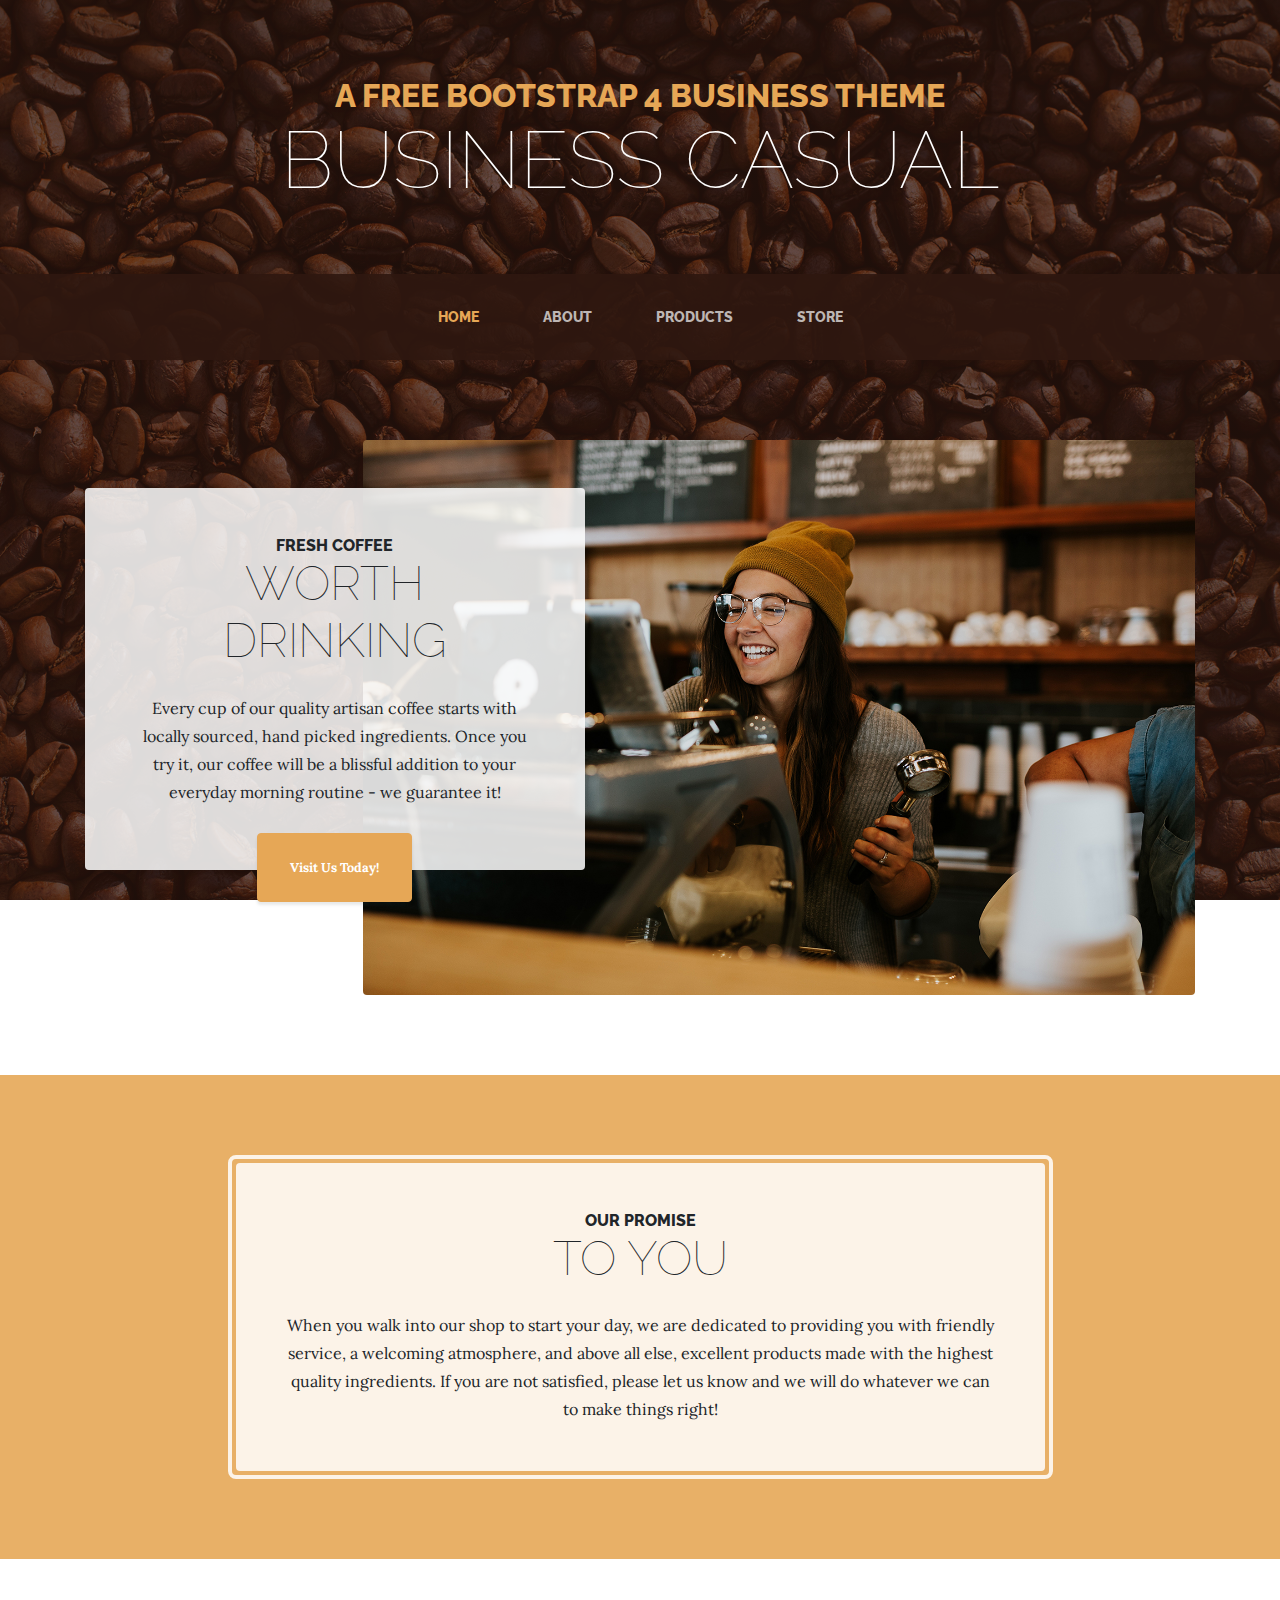
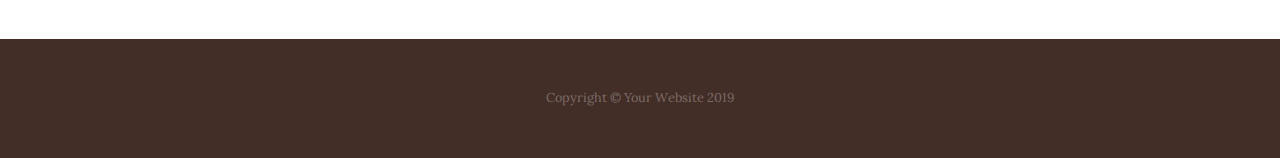
==== index.html @ d93c9dc2 "Initial commit. Pushing theme to Github." ====
<!DOCTYPE html>
<html lang="en">

<head>

  <meta charset="utf-8">
  <meta name="viewport" content="width=device-width, initial-scale=1, shrink-to-fit=no">
  <meta name="description" content="">
  <meta name="author" content="">

  <title>Business Casual - Start Bootstrap Theme</title>

  <!-- Bootstrap core CSS -->
  <link href="vendor/bootstrap/css/bootstrap.min.css" rel="stylesheet">

  <!-- Custom fonts for this template -->
  <link href="https://fonts.googleapis.com/css?family=Raleway:100,100i,200,200i,300,300i,400,400i,500,500i,600,600i,700,700i,800,800i,900,900i" rel="stylesheet">
  <link href="https://fonts.googleapis.com/css?family=Lora:400,400i,700,700i" rel="stylesheet">

  <!-- Custom styles for this template -->
  <link href="css/business-casual.min.css" rel="stylesheet">

</head>

<body>

  <h1 class="site-heading text-center text-white d-none d-lg-block">
    <span class="site-heading-upper text-primary mb-3">A Free Bootstrap 4 Business Theme</span>
    <span class="site-heading-lower">Business Casual</span>
  </h1>

  <!-- Navigation -->
  <nav class="navbar navbar-expand-lg navbar-dark py-lg-4" id="mainNav">
    <div class="container">
      <a class="navbar-brand text-uppercase text-expanded font-weight-bold d-lg-none" href="#">Start Bootstrap</a>
      <button class="navbar-toggler" type="button" data-toggle="collapse" data-target="#navbarResponsive" aria-controls="navbarResponsive" aria-expanded="false" aria-label="Toggle navigation">
        <span class="navbar-toggler-icon"></span>
      </button>
      <div class="collapse navbar-collapse" id="navbarResponsive">
        <ul class="navbar-nav mx-auto">
          <li class="nav-item active px-lg-4">
            <a class="nav-link text-uppercase text-expanded" href="index.html">Home
              <span class="sr-only">(current)</span>
            </a>
          </li>
          <li class="nav-item px-lg-4">
            <a class="nav-link text-uppercase text-expanded" href="about.html">About</a>
          </li>
          <li class="nav-item px-lg-4">
            <a class="nav-link text-uppercase text-expanded" href="products.html">Products</a>
          </li>
          <li class="nav-item px-lg-4">
            <a class="nav-link text-uppercase text-expanded" href="store.html">Store</a>
          </li>
        </ul>
      </div>
    </div>
  </nav>

  <section class="page-section clearfix">
    <div class="container">
      <div class="intro">
        <img class="intro-img img-fluid mb-3 mb-lg-0 rounded" src="img/intro.jpg" alt="">
        <div class="intro-text left-0 text-center bg-faded p-5 rounded">
          <h2 class="section-heading mb-4">
            <span class="section-heading-upper">Fresh Coffee</span>
            <span class="section-heading-lower">Worth Drinking</span>
          </h2>
          <p class="mb-3">Every cup of our quality artisan coffee starts with locally sourced, hand picked ingredients. Once you try it, our coffee will be a blissful addition to your everyday morning routine - we guarantee it!
          </p>
          <div class="intro-button mx-auto">
            <a class="btn btn-primary btn-xl" href="#">Visit Us Today!</a>
          </div>
        </div>
      </div>
    </div>
  </section>

  <section class="page-section cta">
    <div class="container">
      <div class="row">
        <div class="col-xl-9 mx-auto">
          <div class="cta-inner text-center rounded">
            <h2 class="section-heading mb-4">
              <span class="section-heading-upper">Our Promise</span>
              <span class="section-heading-lower">To You</span>
            </h2>
            <p class="mb-0">When you walk into our shop to start your day, we are dedicated to providing you with friendly service, a welcoming atmosphere, and above all else, excellent products made with the highest quality ingredients. If you are not satisfied, please let us know and we will do whatever we can to make things right!</p>
          </div>
        </div>
      </div>
    </div>
  </section>

  <footer class="footer text-faded text-center py-5">
    <div class="container">
      <p class="m-0 small">Copyright &copy; Your Website 2019</p>
    </div>
  </footer>

  <!-- Bootstrap core JavaScript -->
  <script src="vendor/jquery/jquery.min.js"></script>
  <script src="vendor/bootstrap/js/bootstrap.bundle.min.js"></script>

</body>

</html>
---- css/business-casual.min.css ----
/*!
 * Start Bootstrap - Business Casual v5.0.3 (https://startbootstrap.com/template-overviews/business-casual)
 * Copyright 2013-2019 Start Bootstrap
 * Licensed under MIT (https://github.com/BlackrockDigital/startbootstrap-business-casual/blob/master/LICENSE)
 */body{font-family:Lora;background:-webkit-gradient(linear,left top,left bottom,from(rgba(47,23,15,.65))),url(../img/bg.jpg);background:linear-gradient(rgba(47,23,15,.65)),url(../img/bg.jpg);background-attachment:fixed;background-position:center;background-size:cover}h1,h2,h3,h4,h5,h6{font-family:Raleway}p{line-height:1.75}.text-faded{color:rgba(255,255,255,.3)}.site-heading{margin-top:5rem;margin-bottom:5rem;text-transform:uppercase;line-height:1;font-family:Raleway}.site-heading .site-heading-upper{display:block;font-size:2rem;font-weight:800}.site-heading .site-heading-lower{font-size:5rem;font-weight:100;line-height:4rem}.page-section{margin-top:5rem;margin-bottom:5rem}.section-heading{text-transform:uppercase}.section-heading .section-heading-upper{display:block;font-size:1rem;font-weight:800}.section-heading .section-heading-lower{display:block;font-size:3rem;font-weight:100}.bg-faded{background-color:rgba(255,255,255,.85)}#mainNav{background-color:rgba(47,23,15,.9);font-family:Raleway}#mainNav .navbar-brand{color:#e6a756}#mainNav .navbar-nav .nav-item .nav-link{color:rgba(255,255,255,.7);font-weight:800}#mainNav .navbar-nav .nav-item.active .nav-link{color:#e6a756}@media (min-width:992px){#mainNav .navbar-nav .nav-item .nav-link{font-size:.9rem}#mainNav .navbar-nav .nav-item .nav-link:hover{color:rgba(255,255,255,.4)}#mainNav .navbar-nav .nav-item.active .nav-link:hover{color:#e6a756}}.btn-xl{font-weight:700;font-size:.8rem;padding-top:1.5rem;padding-bottom:1.5rem;padding-left:2rem;padding-right:2rem}.intro{position:relative}@media (min-width:992px){.intro .intro-img{width:75%;float:right}.intro .intro-text{left:0;width:60%;margin-top:3rem;position:absolute}.intro .intro-text .intro-button{width:100%;left:0;position:absolute;bottom:-2rem}}@media (min-width:1200px){.intro .intro-text{width:45%}}.cta{padding-top:5rem;padding-bottom:5rem;background-color:rgba(230,167,86,.9)}.cta .cta-inner{position:relative;padding:3rem;margin:.5rem;background-color:rgba(255,255,255,.85)}.cta .cta-inner:before{border-radius:.5rem;content:'';position:absolute;top:-.5rem;bottom:-.5rem;left:-.5rem;right:-.5rem;border:.25rem solid rgba(255,255,255,.85)}@media (min-width:992px){.about-heading .about-heading-img{position:relative;z-index:0}.about-heading .about-heading-content{margin-top:-5rem;position:relative;z-index:1}}@media (min-width:992px){.product-item .product-item-title{position:relative;z-index:1;margin-bottom:-3rem}.product-item .product-item-img{position:relative;z-index:0;max-width:60vw}.product-item .product-item-description{position:relative;z-index:1;margin-top:-3rem;max-width:50vw}}.list-hours{font-size:.9rem}.list-hours .list-hours-item{border-bottom:1px solid rgba(230,167,86,.5);padding-bottom:.25rem;margin-bottom:1rem;font-style:italic}.list-hours .list-hours-item.today{font-weight:700;color:#e6a756}@media (min-width:992px){.list-hours{width:50%;font-size:1.1rem}}.address strong{font-size:1.2rem}.footer{background-color:rgba(47,23,15,.9)}.text-primary{color:#e6a756!important}.bg-primary{background-color:#e6a756!important}.btn{-webkit-box-shadow:0 3px 3px 0 rgba(33,37,41,.1);box-shadow:0 3px 3px 0 rgba(33,37,41,.1)}.btn-primary{background-color:#e6a756;border-color:#e6a756}.btn-primary:active,.btn-primary:focus,.btn-primary:hover{background-color:#df902a;border-color:#df902a}.font-weight-light{font-weight:100!important}
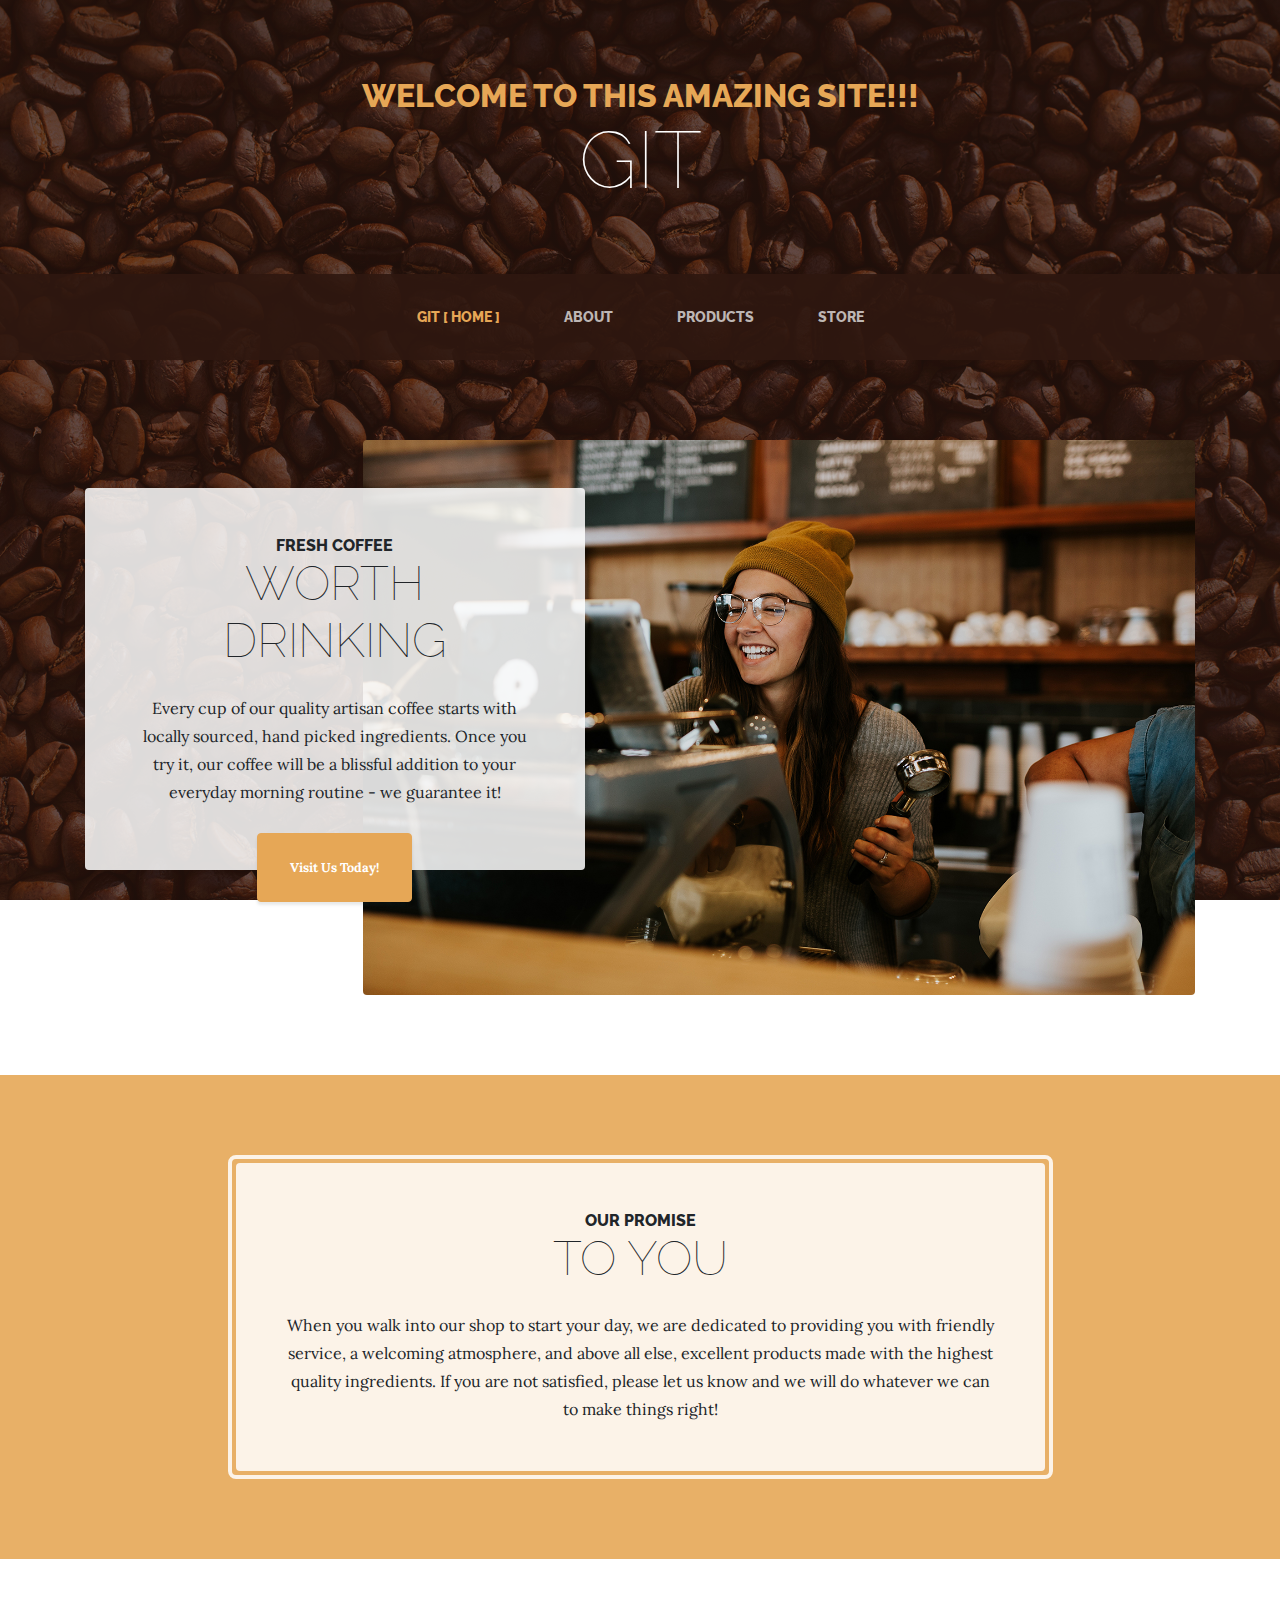
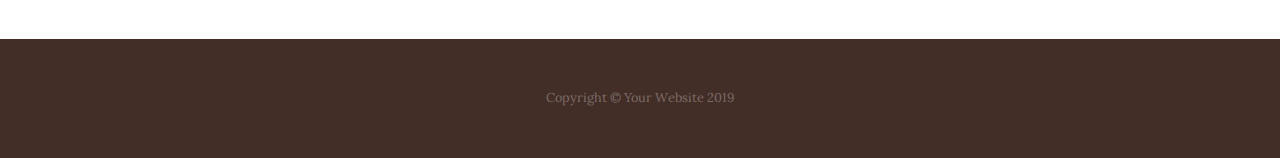
==== commit 15232566: "Changed title, subtitle, and associated navigation for index.html" ====
--- a/index.html
+++ b/index.html
@@ -8,7 +8,7 @@
   <meta name="description" content="">
   <meta name="author" content="">
 
-  <title>Business Casual - Start Bootstrap Theme</title>
+  <title> Git Test </title>
 
   <!-- Bootstrap core CSS -->
   <link href="vendor/bootstrap/css/bootstrap.min.css" rel="stylesheet">
@@ -25,8 +25,8 @@
 <body>
 
   <h1 class="site-heading text-center text-white d-none d-lg-block">
-    <span class="site-heading-upper text-primary mb-3">A Free Bootstrap 4 Business Theme</span>
-    <span class="site-heading-lower">Business Casual</span>
+    <span class="site-heading-upper text-primary mb-3">Welcome to this amazing site!!!</span>
+    <span class="site-heading-lower">Git</span>
   </h1>
 
   <!-- Navigation -->
@@ -39,7 +39,7 @@
       <div class="collapse navbar-collapse" id="navbarResponsive">
         <ul class="navbar-nav mx-auto">
           <li class="nav-item active px-lg-4">
-            <a class="nav-link text-uppercase text-expanded" href="index.html">Home
+            <a class="nav-link text-uppercase text-expanded" href="index.html">Git [ Home ]
               <span class="sr-only">(current)</span>
             </a>
           </li>
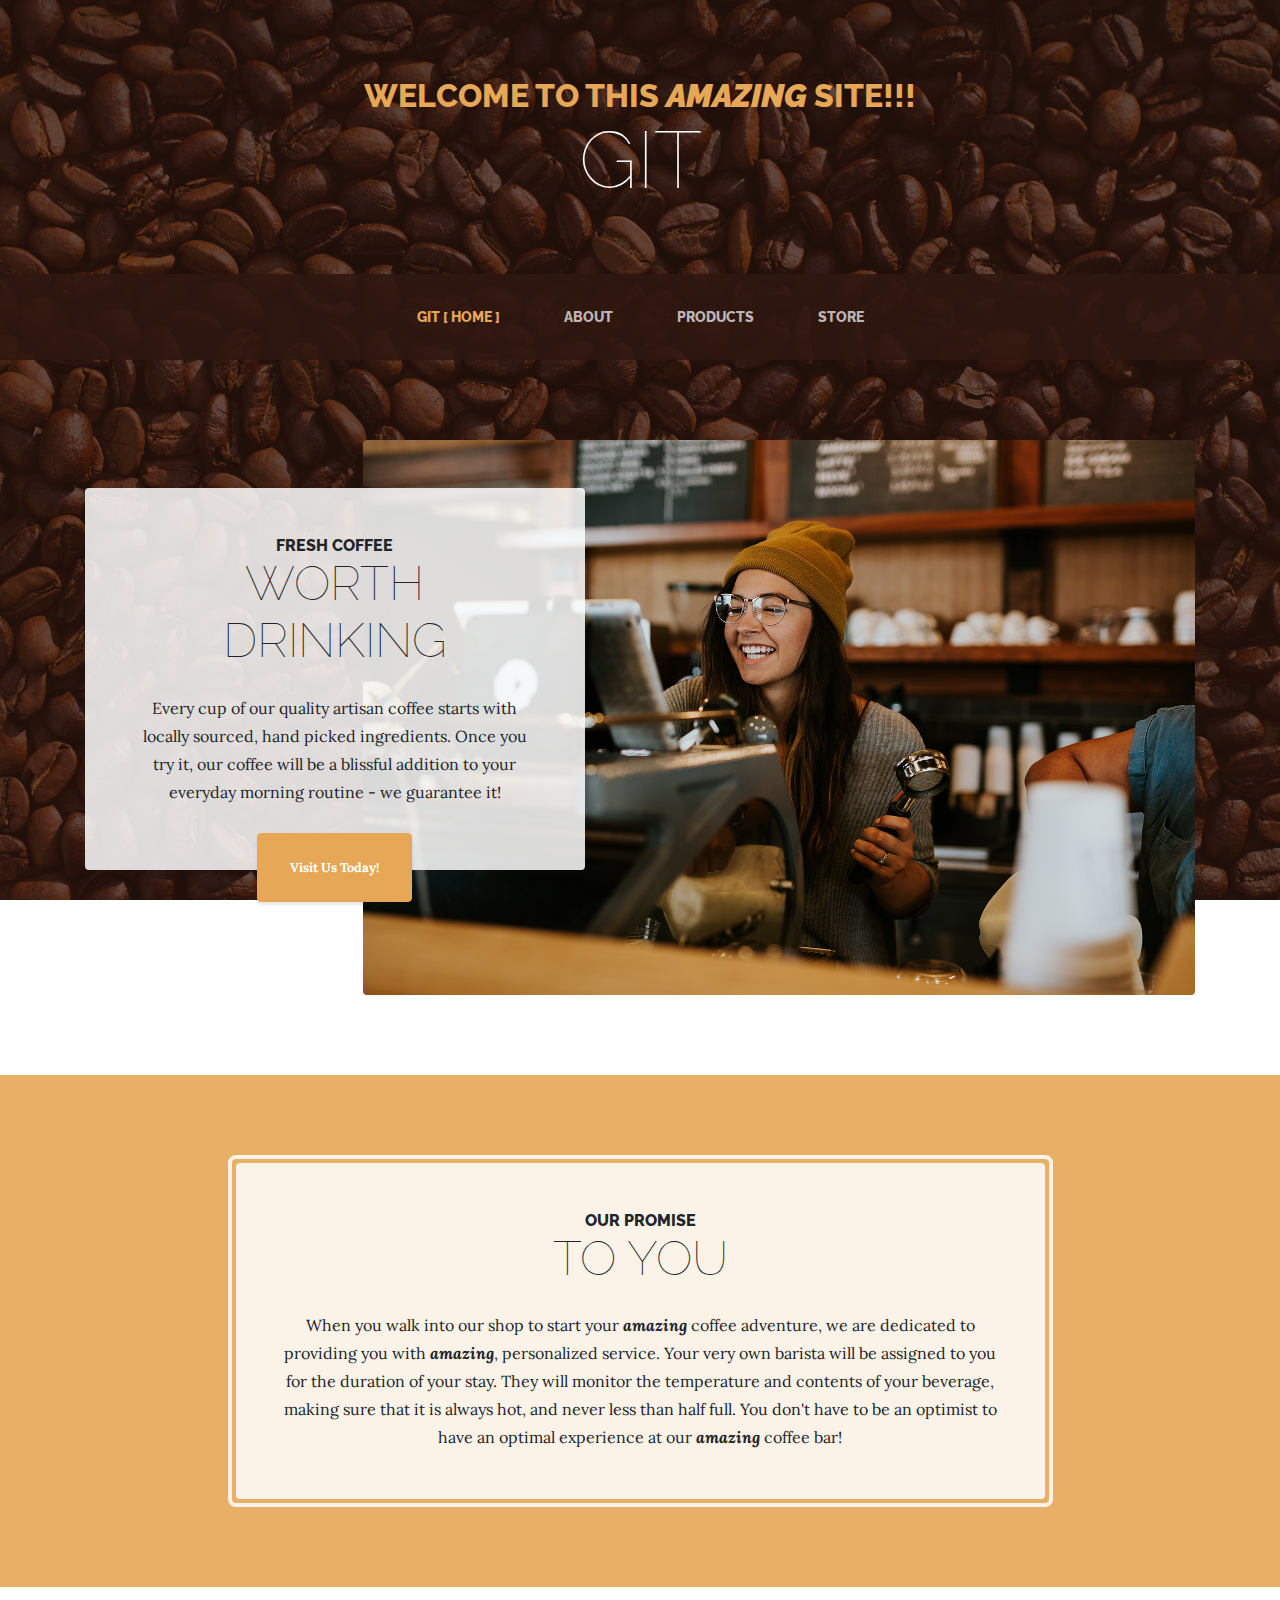
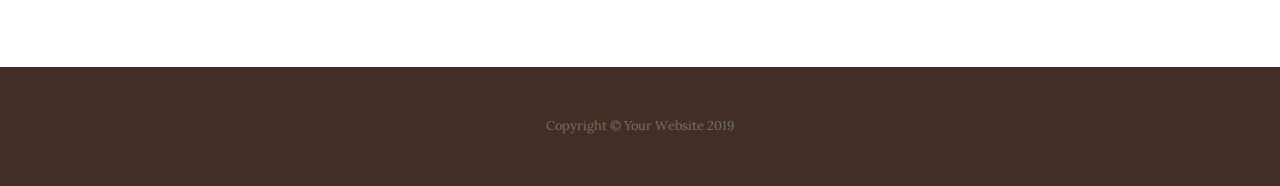
==== commit 4c2fb627: "Updated 'Our Promise to You' content" ====
--- a/index.html
+++ b/index.html
@@ -25,7 +25,7 @@
 <body>
 
   <h1 class="site-heading text-center text-white d-none d-lg-block">
-    <span class="site-heading-upper text-primary mb-3">Welcome to this amazing site!!!</span>
+    <span class="site-heading-upper text-primary mb-3">Welcome to this <strong><em>amazing</em></strong> site!!!</span>
     <span class="site-heading-lower">Git</span>
   </h1>
 
@@ -85,7 +85,12 @@
               <span class="section-heading-upper">Our Promise</span>
               <span class="section-heading-lower">To You</span>
             </h2>
-            <p class="mb-0">When you walk into our shop to start your day, we are dedicated to providing you with friendly service, a welcoming atmosphere, and above all else, excellent products made with the highest quality ingredients. If you are not satisfied, please let us know and we will do whatever we can to make things right!</p>
+            <p class="mb-0">When you walk into our shop to start your <strong><em>amazing</em></strong> coffee adventure,
+            we are dedicated to providing you with <strong><em>amazing</em></strong>, personalized service.
+            Your very own barista will be assigned to you for the duration of your stay.
+            They will monitor the temperature and contents of your beverage, making sure that it is always hot, and never less than half full.
+            You don't have to be an optimist to have an optimal experience at our <strong><em>amazing</em></strong> coffee bar!
+          </p>
           </div>
         </div>
       </div>
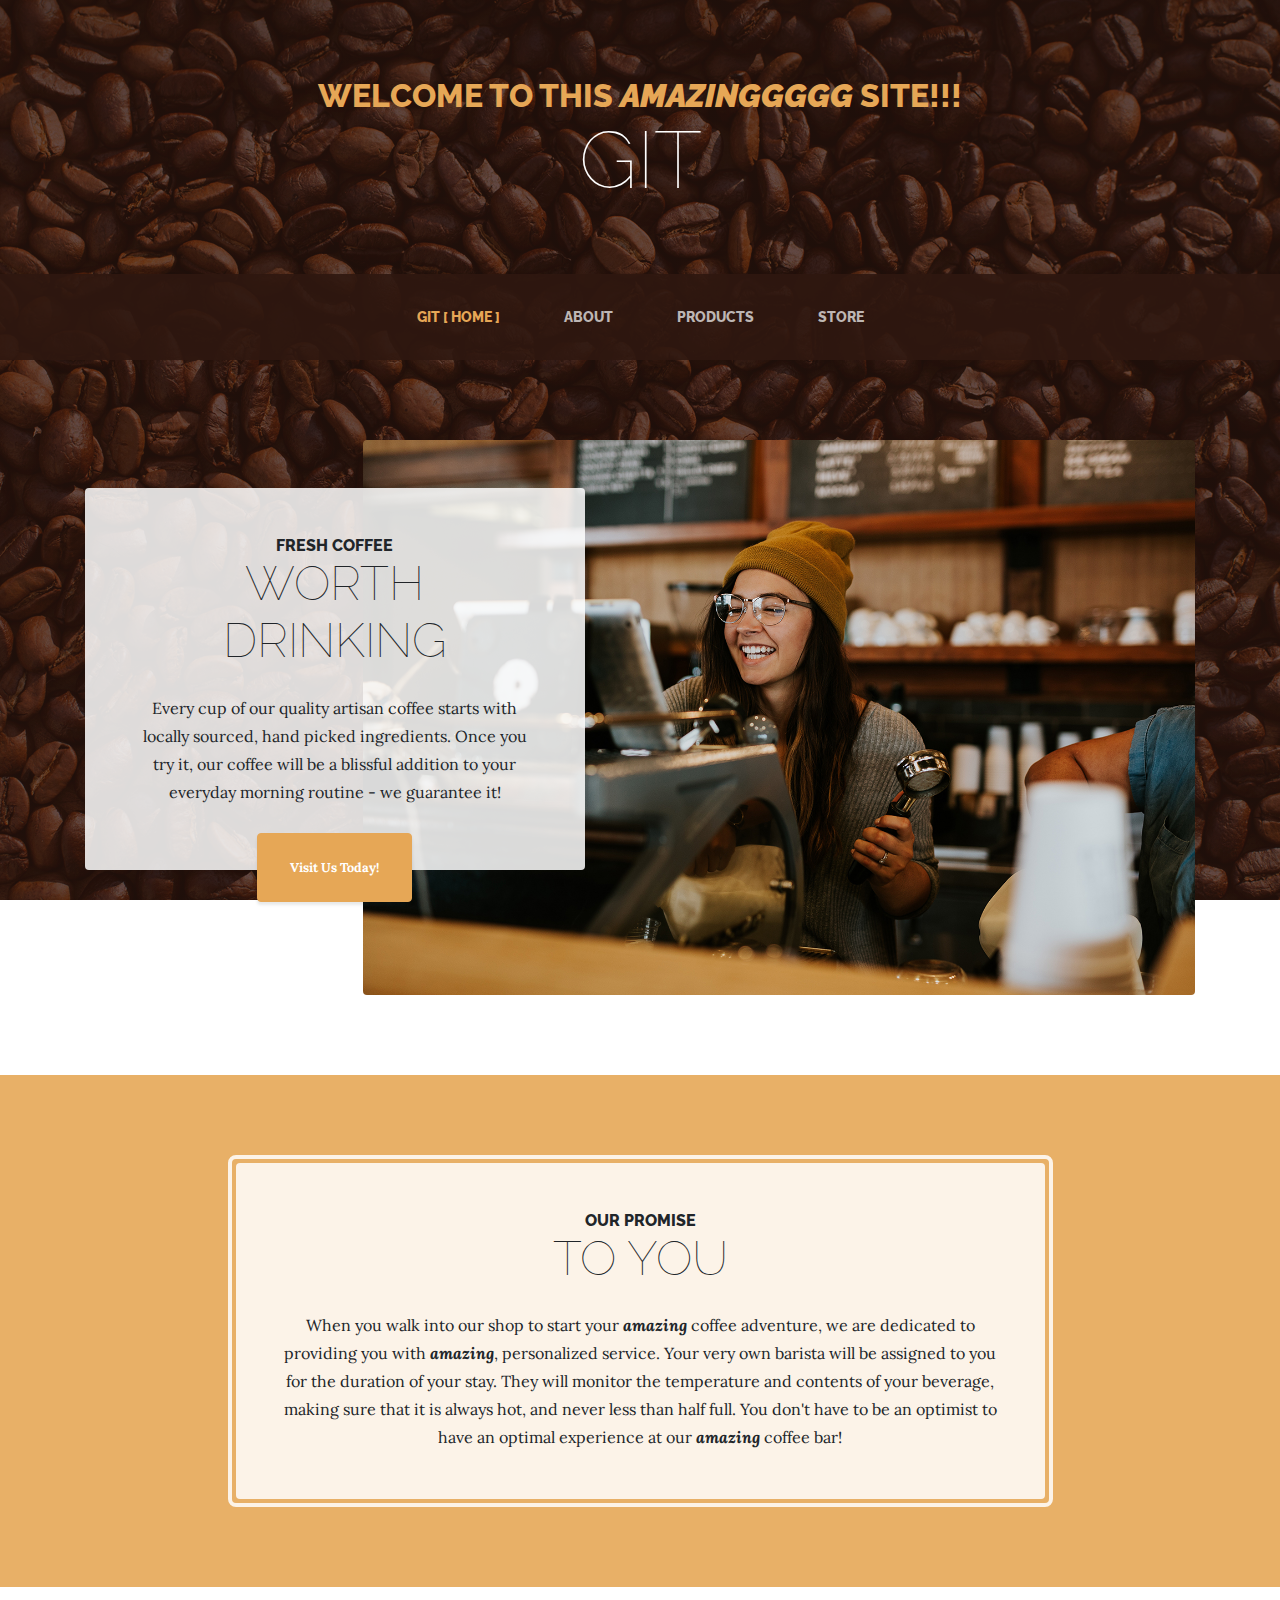
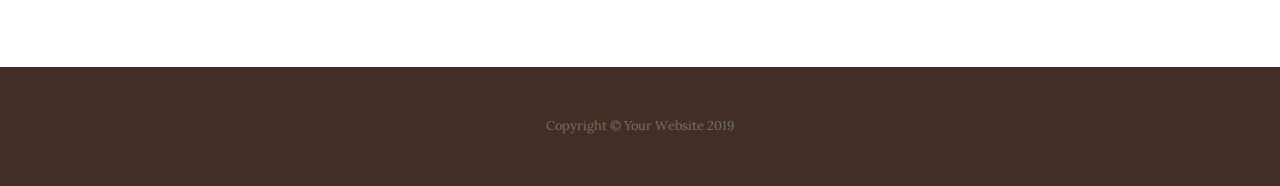
==== commit 77117062: "Committing a spelling error in the header for testing." ====
--- a/index.html
+++ b/index.html
@@ -25,7 +25,7 @@
 <body>
 
   <h1 class="site-heading text-center text-white d-none d-lg-block">
-    <span class="site-heading-upper text-primary mb-3">Welcome to this <strong><em>amazing</em></strong> site!!!</span>
+    <span class="site-heading-upper text-primary mb-3">Welcome to this <strong><em>amazinggggg</em></strong> site!!!</span>
     <span class="site-heading-lower">Git</span>
   </h1>
 
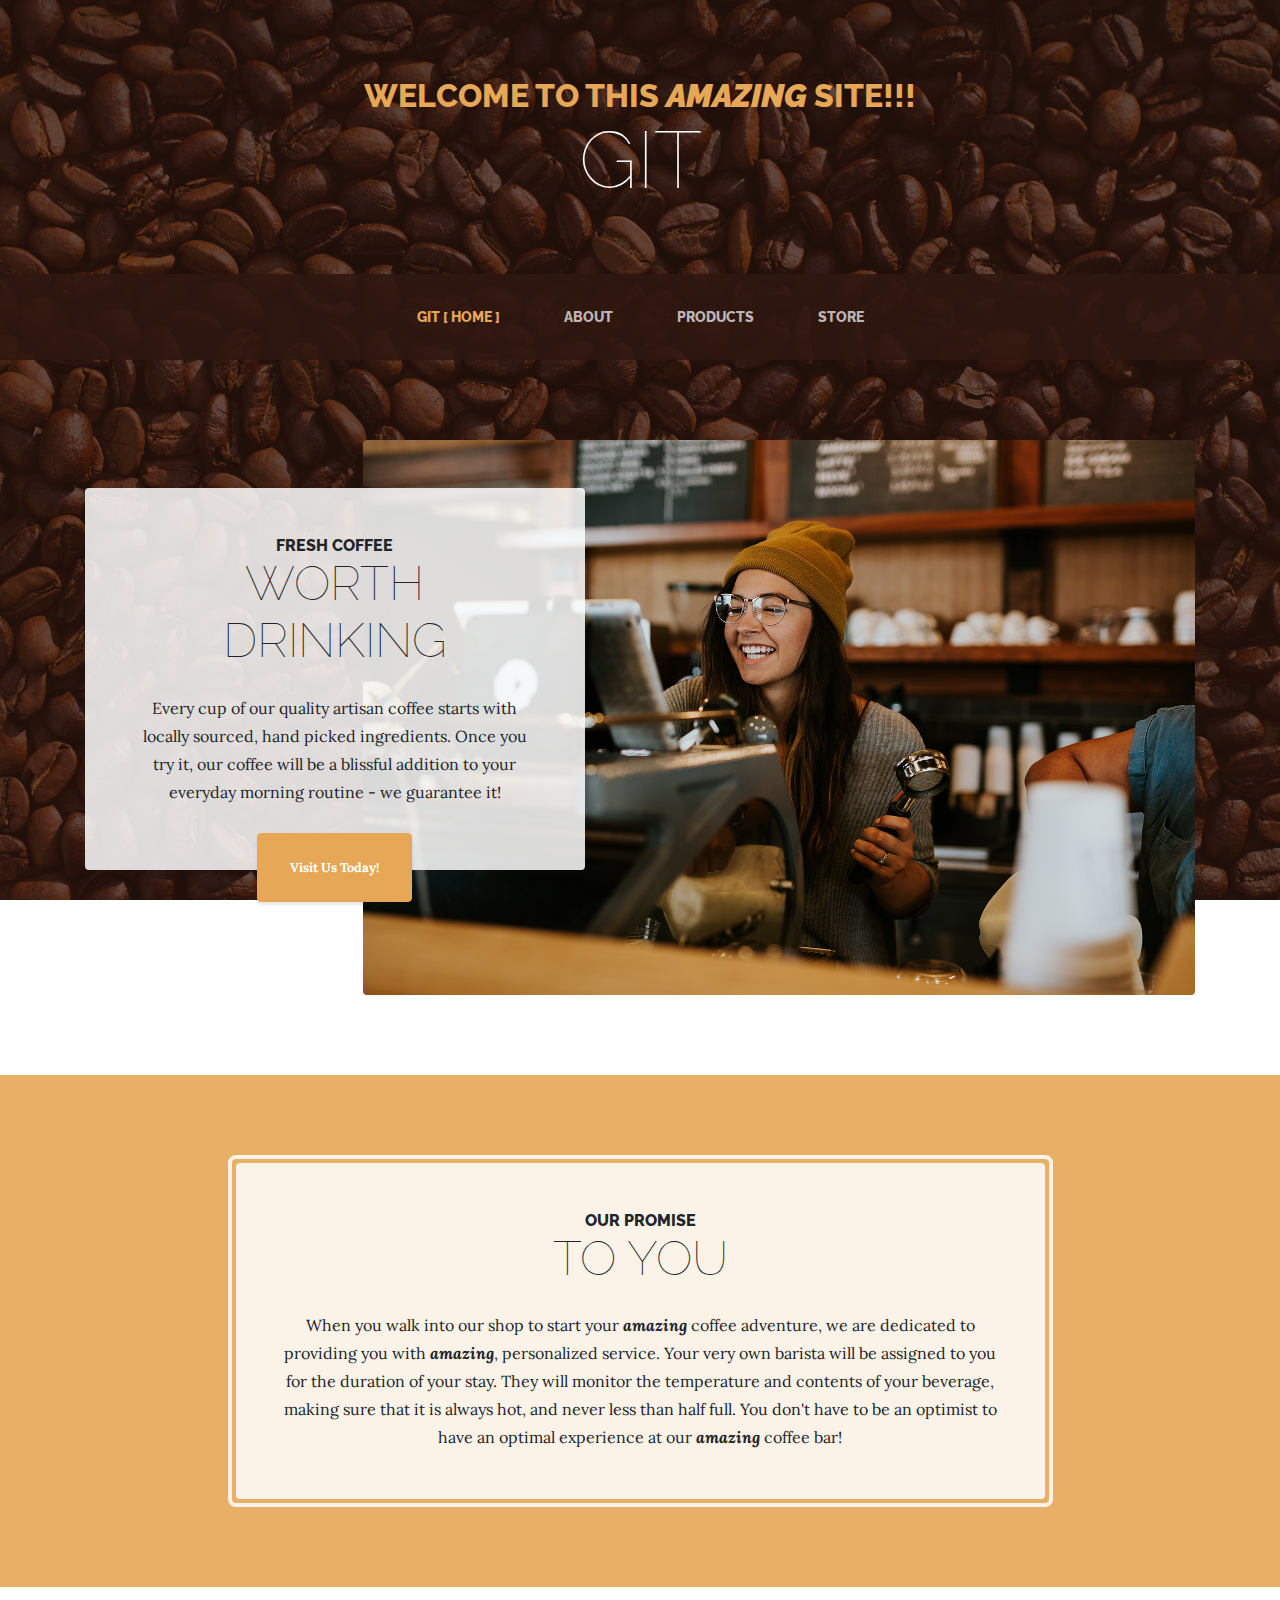
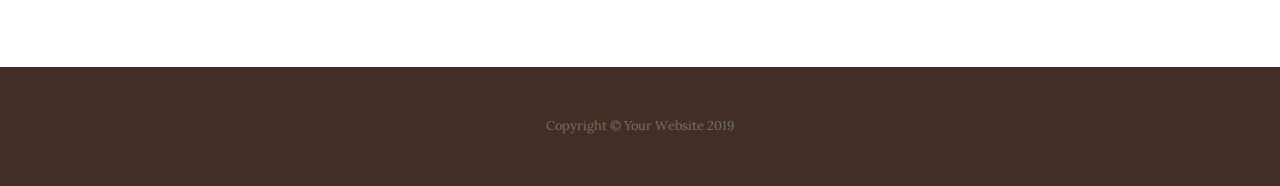
==== commit 00755e04: "Revert "Committing a spelling error in the header for testing."" ====
--- a/index.html
+++ b/index.html
@@ -25,7 +25,7 @@
 <body>
 
   <h1 class="site-heading text-center text-white d-none d-lg-block">
-    <span class="site-heading-upper text-primary mb-3">Welcome to this <strong><em>amazinggggg</em></strong> site!!!</span>
+    <span class="site-heading-upper text-primary mb-3">Welcome to this <strong><em>amazing</em></strong> site!!!</span>
     <span class="site-heading-lower">Git</span>
   </h1>
 
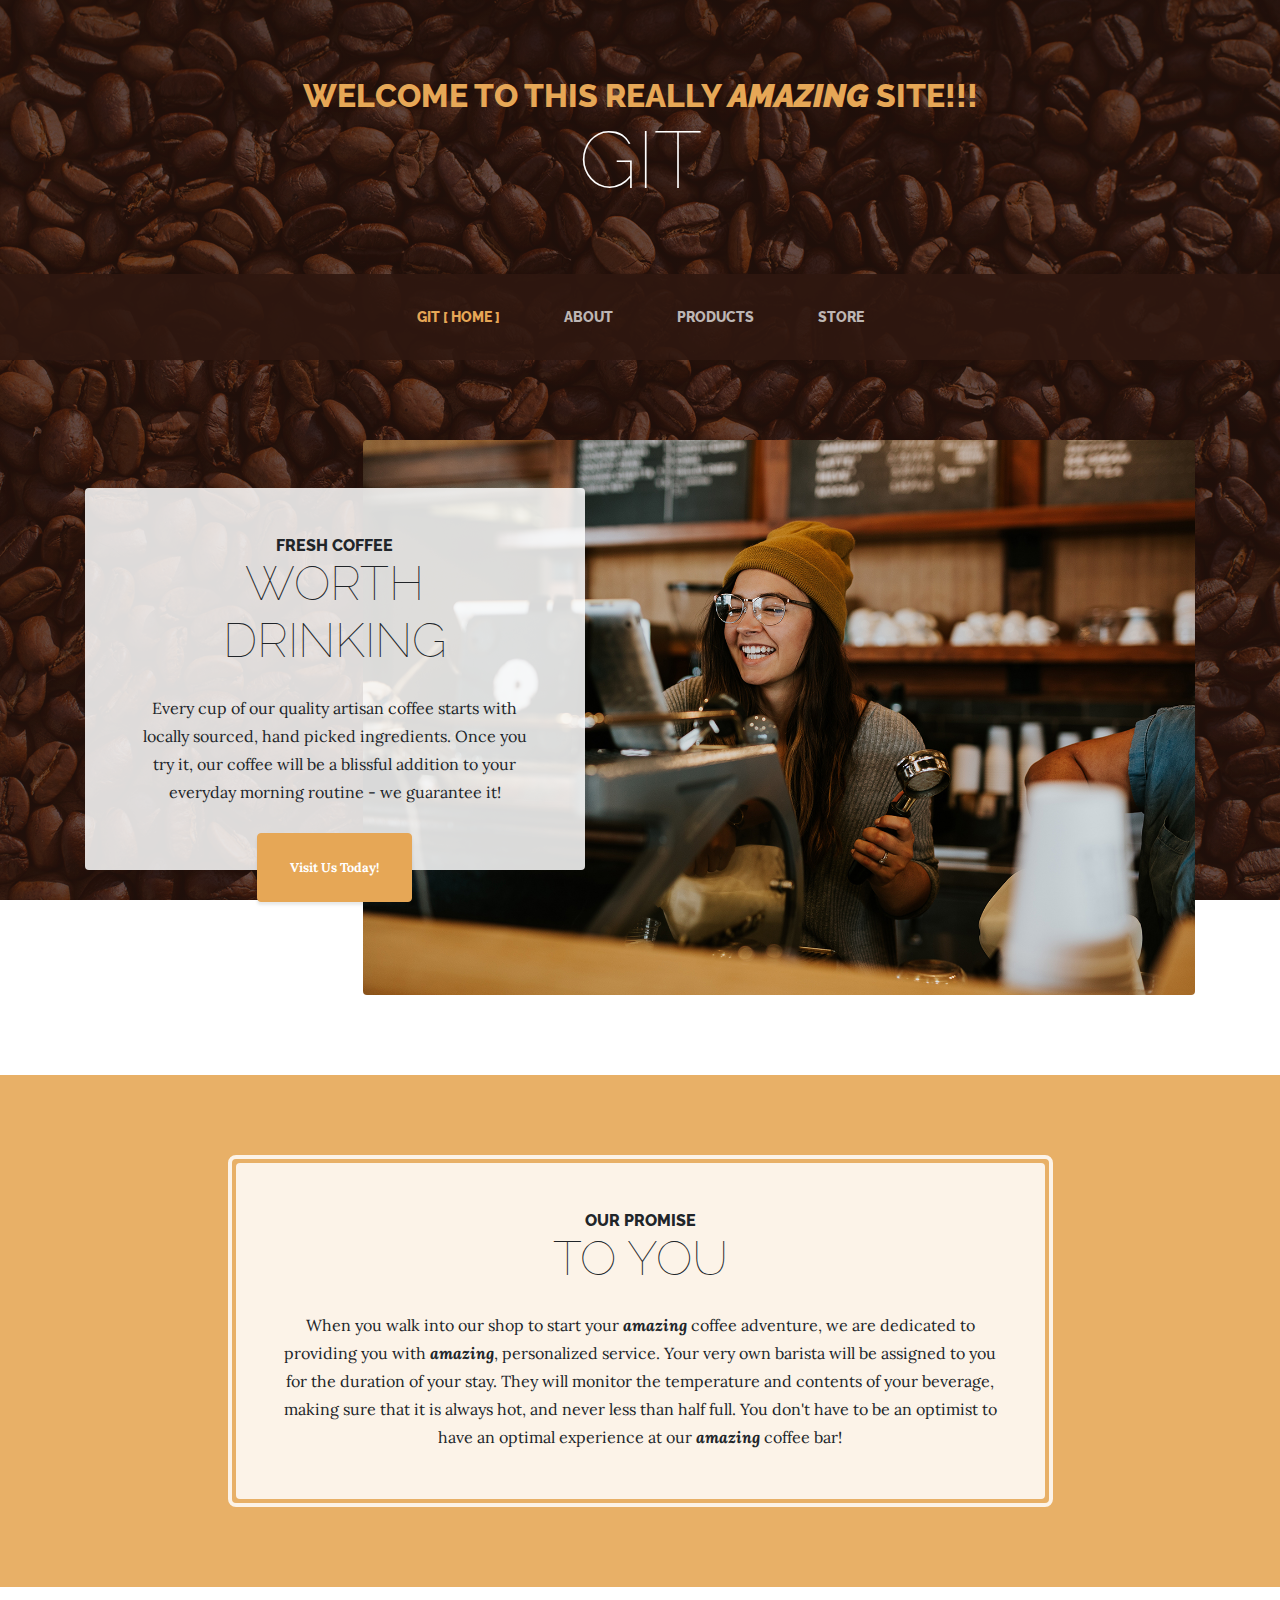
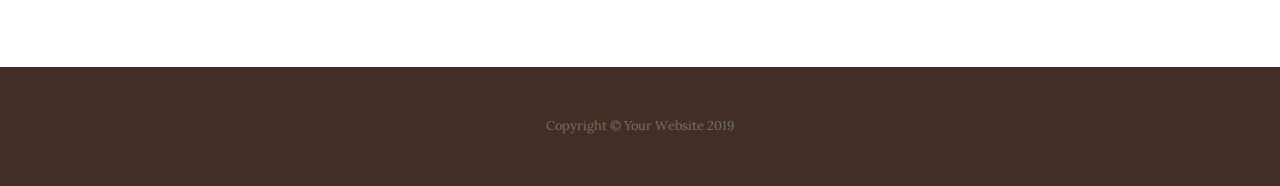
==== commit 007e1c18: "Changed the heading text" ====
--- a/index.html
+++ b/index.html
@@ -25,7 +25,7 @@
 <body>
 
   <h1 class="site-heading text-center text-white d-none d-lg-block">
-    <span class="site-heading-upper text-primary mb-3">Welcome to this <strong><em>amazing</em></strong> site!!!</span>
+    <span class="site-heading-upper text-primary mb-3">Welcome to this really <strong><em>amazing</em></strong> site!!!</span>
     <span class="site-heading-lower">Git</span>
   </h1>
 
